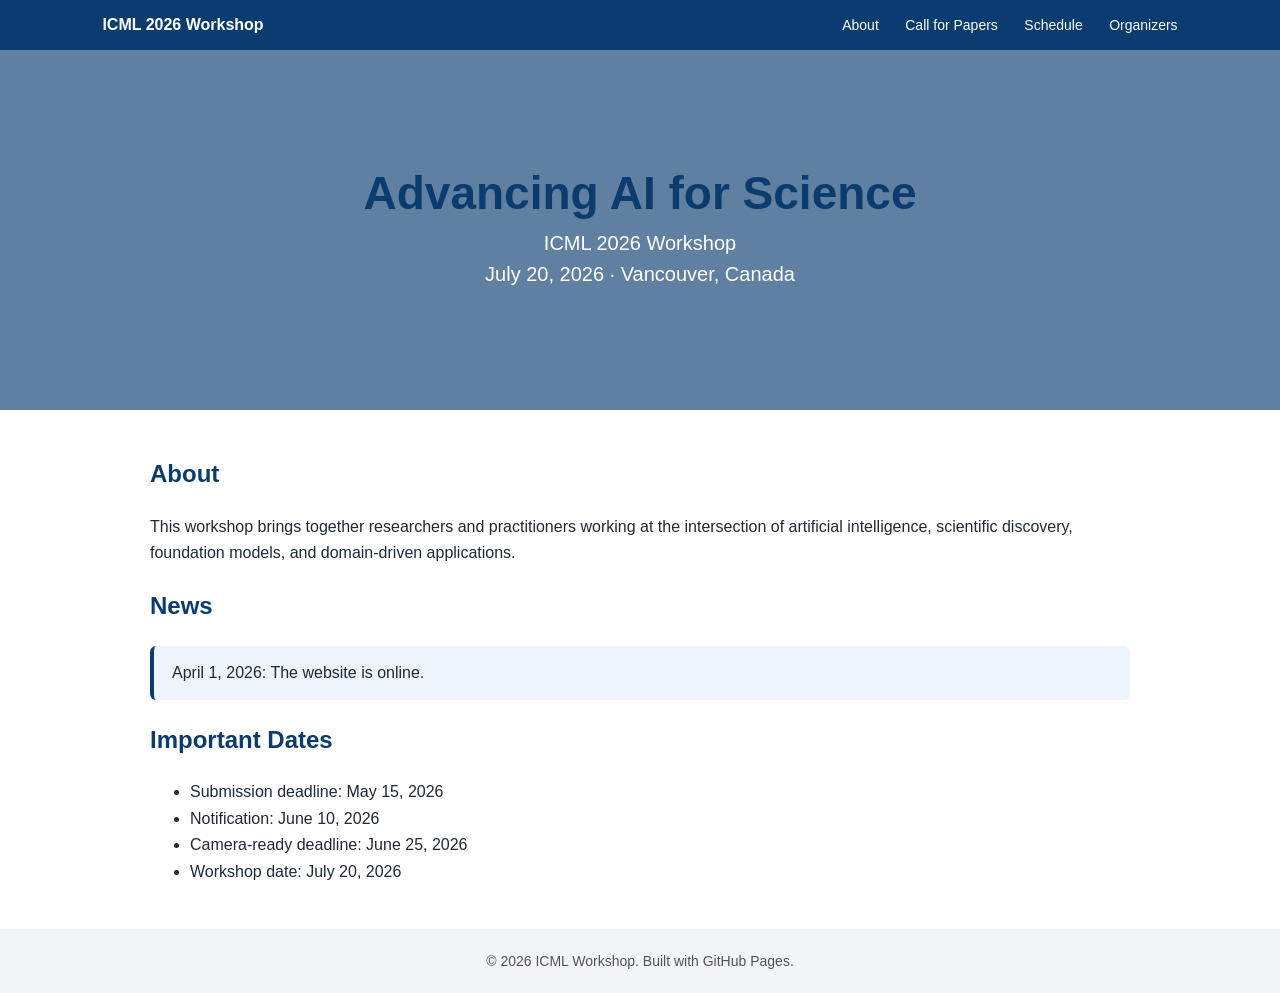
==== index.html @ d0ebb693 "update" ====
<!DOCTYPE html>
<html lang="en">
<head>
  <meta charset="UTF-8" />
  <meta name="viewport" content="width=device-width, initial-scale=1.0" />
  <title>ICML 2026 Workshop</title>
  <link rel="stylesheet" href="assets/css/style.css" />
</head>
<body>
  <nav class="navbar">
    <div class="nav-title">ICML 2026 Workshop</div>
    <div class="nav-links">
      <a href="index.html">About</a>
      <a href="call-for-papers.html">Call for Papers</a>
      <a href="schedule.html">Schedule</a>
      <a href="organizers.html">Organizers</a>
    </div>
  </nav>

  <header class="hero">
    <div class="hero-content">
      <h1>Advancing AI for Science</h1>
      <p>ICML 2026 Workshop</p>
      <p>July 20, 2026 · Vancouver, Canada</p>
    </div>
  </header>

  <main class="container">
    <section>
      <h2>About</h2>
      <p>
        This workshop brings together researchers and practitioners working at the intersection of artificial intelligence,
        scientific discovery, foundation models, and domain-driven applications.
      </p>
    </section>

    <section>
      <h2>News</h2>
      <div class="notice">April 1, 2026: The website is online.</div>
    </section>

    <section>
      <h2>Important Dates</h2>
      <ul>
        <li>Submission deadline: May 15, 2026</li>
        <li>Notification: June 10, 2026</li>
        <li>Camera-ready deadline: June 25, 2026</li>
        <li>Workshop date: July 20, 2026</li>
      </ul>
    </section>
  </main>

  <footer>© 2026 ICML Workshop. Built with GitHub Pages.</footer>
</body>
</html>
---- assets/css/style.css ----
:root {
  --blue: #0b3c6f;
  --light-blue: #edf5fb;
  --text: #1f2937;
}
* { box-sizing: border-box; }
body { margin: 0; font-family: Arial, Helvetica, sans-serif; color: var(--text); background: #fff; }
.navbar { display: flex; justify-content: space-between; align-items: center; padding: 16px 8%; background: var(--blue); color: white; }
.nav-title { font-weight: 700; }
.nav-links a { color: white; text-decoration: none; margin-left: 22px; font-size: 14px; }
.nav-links a:hover { text-decoration: underline; }
.hero { height: 360px; background: linear-gradient(rgba(11,60,111,.65), rgba(11,60,111,.65)), url('https://images.unsplash.com/photo-1500530855697-b586d89ba3ee?auto=format&fit=crop&w=1600&q=80'); background-size: cover; background-position: center; display: flex; align-items: center; justify-content: center; color: white; text-align: center; }
.hero h1 { font-size: 46px; margin: 0 0 12px; }
.hero p { font-size: 20px; margin: 8px 0; }
.container { width: min(980px, 88%); margin: 44px auto; line-height: 1.65; }
.page { min-height: 620px; }
h1, h2 { color: var(--blue); }
.notice { background: var(--light-blue); border-left: 4px solid var(--blue); padding: 14px 18px; border-radius: 6px; }
table { width: 100%; border-collapse: collapse; margin-top: 20px; }
th, td { border: 1px solid #d1d5db; padding: 12px; text-align: left; }
th { background: var(--light-blue); }
.cards { display: grid; grid-template-columns: repeat(auto-fit, minmax(220px, 1fr)); gap: 18px; }
.card { border: 1px solid #d1d5db; border-radius: 10px; padding: 18px; background: #fafafa; }
footer { text-align: center; padding: 24px; background: #f3f4f6; font-size: 14px; color: #4b5563; }
@media (max-width: 700px) { .navbar { flex-direction: column; gap: 12px; } .nav-links a { margin: 0 8px; } .hero h1 { font-size: 34px; } }
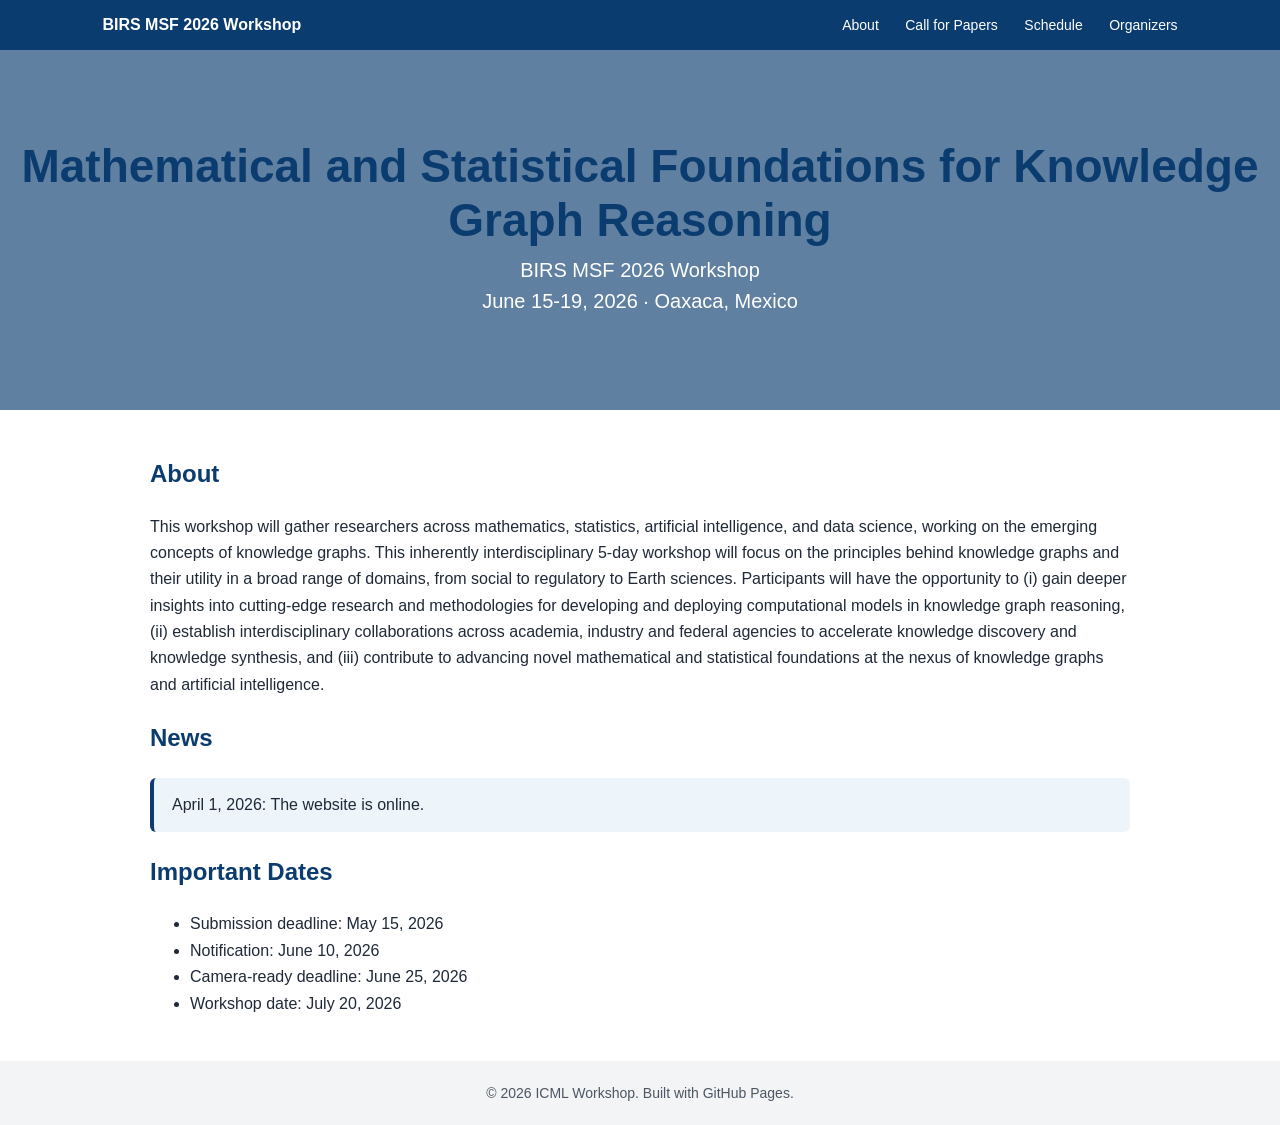
==== commit 30223ff4: "about change_1" ====
--- a/index.html
+++ b/index.html
@@ -3,12 +3,12 @@
 <head>
   <meta charset="UTF-8" />
   <meta name="viewport" content="width=device-width, initial-scale=1.0" />
-  <title>ICML 2026 Workshop</title>
+  <title>BIRS MSF 2026 Workshop</title>
   <link rel="stylesheet" href="assets/css/style.css" />
 </head>
 <body>
   <nav class="navbar">
-    <div class="nav-title">ICML 2026 Workshop</div>
+    <div class="nav-title">BIRS MSF 2026 Workshop</div>
     <div class="nav-links">
       <a href="index.html">About</a>
       <a href="call-for-papers.html">Call for Papers</a>
@@ -19,9 +19,9 @@
 
   <header class="hero">
     <div class="hero-content">
-      <h1>Advancing AI for Science</h1>
-      <p>ICML 2026 Workshop</p>
-      <p>July 20, 2026 · Vancouver, Canada</p>
+      <h1>Mathematical and Statistical Foundations for Knowledge Graph Reasoning</h1>
+      <p>BIRS MSF 2026 Workshop</p>
+      <p>June 15-19, 2026 · Oaxaca, Mexico</p>
     </div>
   </header>
 
@@ -29,8 +29,7 @@
     <section>
       <h2>About</h2>
       <p>
-        This workshop brings together researchers and practitioners working at the intersection of artificial intelligence,
-        scientific discovery, foundation models, and domain-driven applications.
+        This workshop will gather researchers across mathematics, statistics, artificial intelligence, and data science, working on the emerging concepts of knowledge graphs. This inherently interdisciplinary 5-day workshop will focus on the principles behind knowledge graphs and their utility in a broad range of domains, from social to regulatory to Earth sciences. Participants will have the opportunity to (i) gain deeper insights into cutting-edge research and methodologies for developing and deploying computational models in knowledge graph reasoning, (ii) establish interdisciplinary collaborations across academia, industry and federal agencies to accelerate knowledge discovery and knowledge synthesis, and (iii) contribute to advancing novel mathematical and statistical foundations at the nexus of knowledge graphs and artificial intelligence.
       </p>
     </section>
 
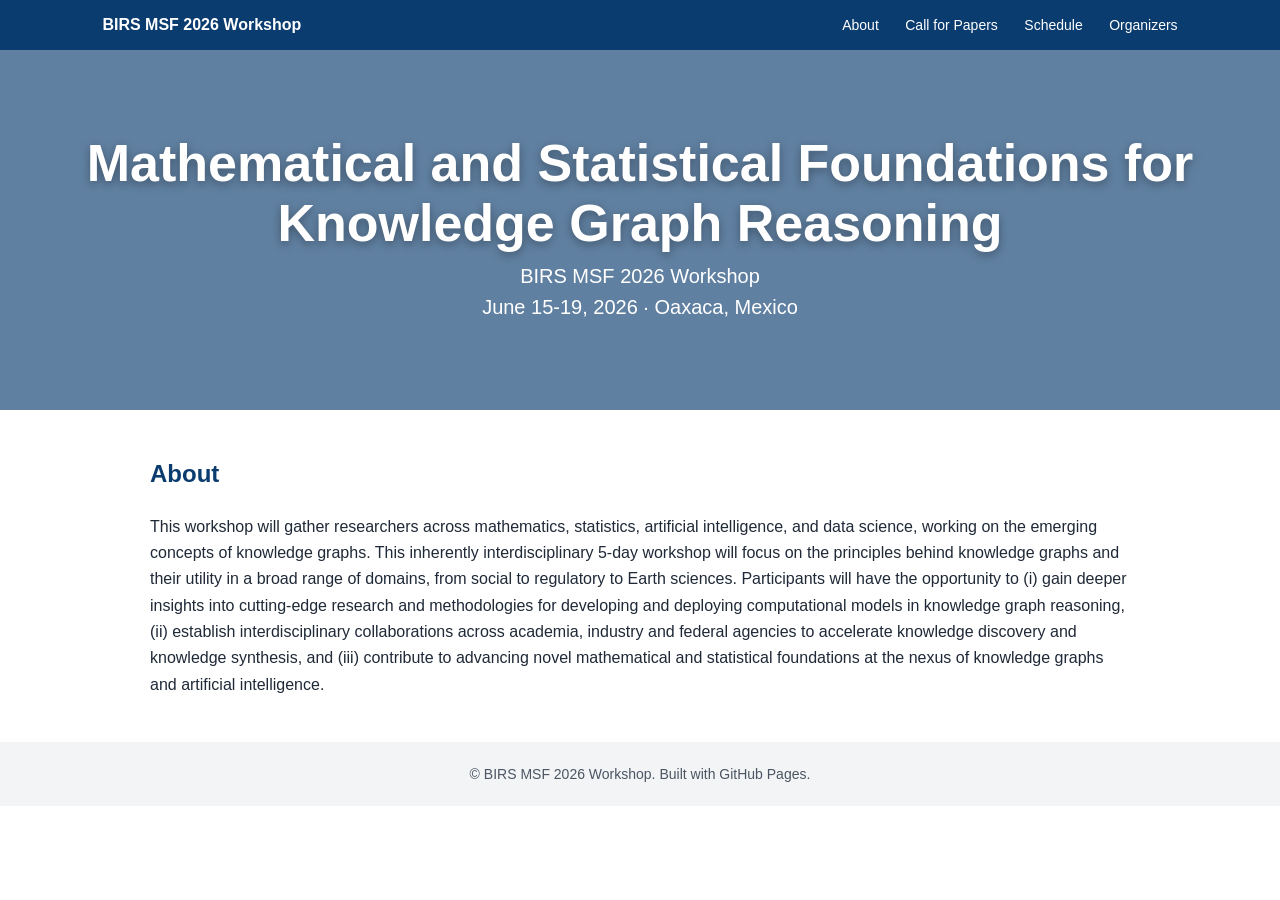
==== commit 40fe8fcf: "Update index.html" ====
--- a/index.html
+++ b/index.html
@@ -33,22 +33,8 @@
       </p>
     </section>
 
-    <section>
-      <h2>News</h2>
-      <div class="notice">April 1, 2026: The website is online.</div>
-    </section>
-
-    <section>
-      <h2>Important Dates</h2>
-      <ul>
-        <li>Submission deadline: May 15, 2026</li>
-        <li>Notification: June 10, 2026</li>
-        <li>Camera-ready deadline: June 25, 2026</li>
-        <li>Workshop date: July 20, 2026</li>
-      </ul>
-    </section>
   </main>
 
-  <footer>© 2026 ICML Workshop. Built with GitHub Pages.</footer>
+  <footer>© BIRS MSF 2026 Workshop. Built with GitHub Pages.</footer>
 </body>
 </html>
--- a/assets/css/style.css
+++ b/assets/css/style.css
@@ -10,7 +10,12 @@
 .nav-links a { color: white; text-decoration: none; margin-left: 22px; font-size: 14px; }
 .nav-links a:hover { text-decoration: underline; }
 .hero { height: 360px; background: linear-gradient(rgba(11,60,111,.65), rgba(11,60,111,.65)), url('https://images.unsplash.com/photo-1500530855697-b586d89ba3ee?auto=format&fit=crop&w=1600&q=80'); background-size: cover; background-position: center; display: flex; align-items: center; justify-content: center; color: white; text-align: center; }
-.hero h1 { font-size: 46px; margin: 0 0 12px; }
+.hero h1 {
+    font-size: 52px;
+    font-weight: 700;
+    margin: 0 0 12px;
+    color: #ffffff;
+    text-shadow: 0 3px 10px rgba(0,0,0,0.35);}
 .hero p { font-size: 20px; margin: 8px 0; }
 .container { width: min(980px, 88%); margin: 44px auto; line-height: 1.65; }
 .page { min-height: 620px; }
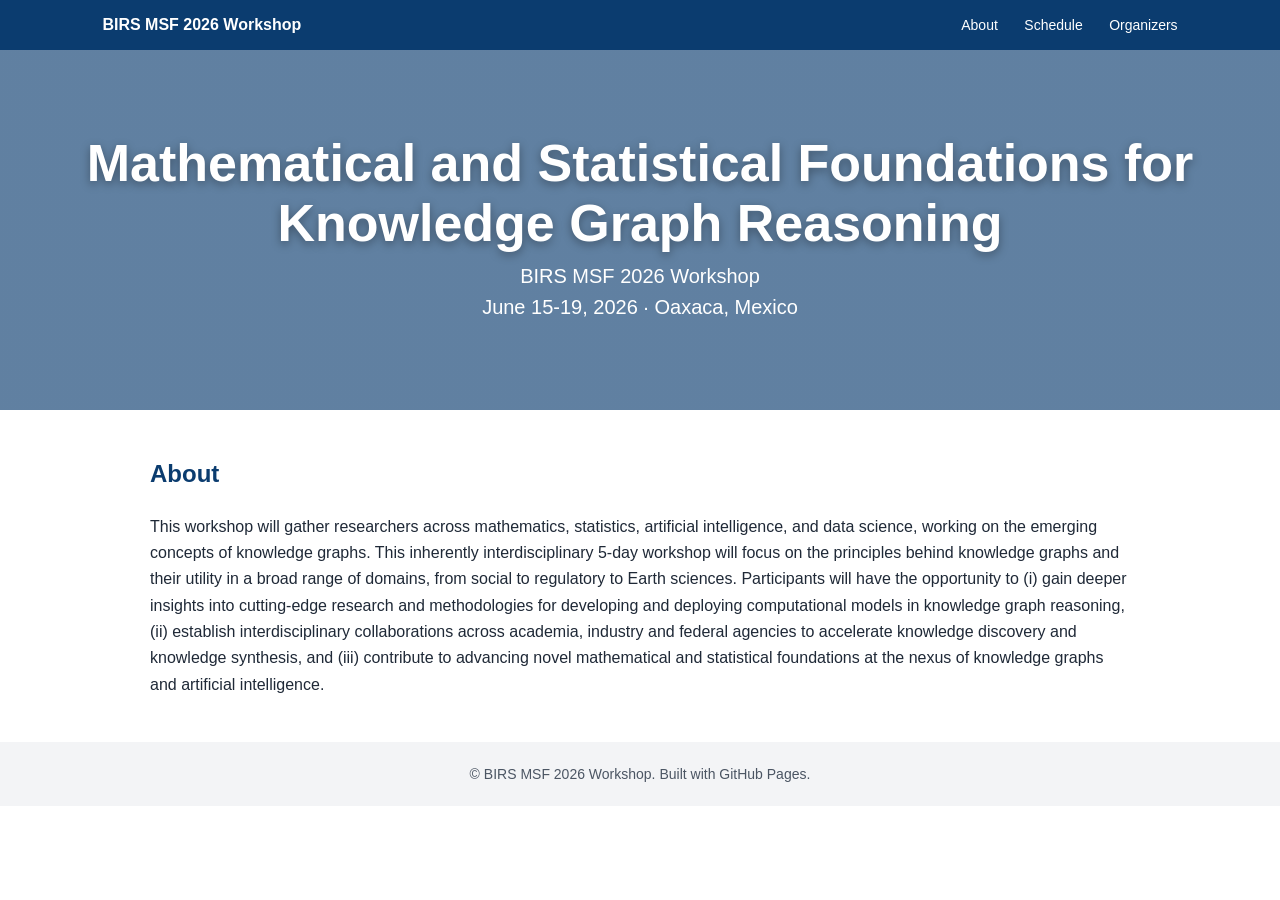
==== commit 8d4d47cd: "Update index.html" ====
--- a/index.html
+++ b/index.html
@@ -11,7 +11,6 @@
     <div class="nav-title">BIRS MSF 2026 Workshop</div>
     <div class="nav-links">
       <a href="index.html">About</a>
-      <a href="call-for-papers.html">Call for Papers</a>
       <a href="schedule.html">Schedule</a>
       <a href="organizers.html">Organizers</a>
     </div>
--- a/assets/css/style.css
+++ b/assets/css/style.css
@@ -14,7 +14,7 @@
     font-size: 52px;
     font-weight: 700;
     margin: 0 0 12px;
-    color: #ffffff;
+    color: white !important;
     text-shadow: 0 3px 10px rgba(0,0,0,0.35);}
 .hero p { font-size: 20px; margin: 8px 0; }
 .container { width: min(980px, 88%); margin: 44px auto; line-height: 1.65; }
@@ -27,4 +27,52 @@
 .cards { display: grid; grid-template-columns: repeat(auto-fit, minmax(220px, 1fr)); gap: 18px; }
 .card { border: 1px solid #d1d5db; border-radius: 10px; padding: 18px; background: #fafafa; }
 footer { text-align: center; padding: 24px; background: #f3f4f6; font-size: 14px; color: #4b5563; }
+.organizers-title {
+    color: #B22222;
+    font-size: 46px;
+    font-weight: 500;
+    margin-bottom: 30px;
+}
+
+.organizer-grid {
+    display: grid;
+    grid-template-columns: repeat(4, 1fr);
+    gap: 55px 45px;
+    text-align: center;
+    margin-top: 20px;
+}
+
+.organizer img {
+    width: 220px;
+    height: 220px;
+    object-fit: cover;
+    border-radius: 50%;
+    margin-bottom: 18px;
+}
+
+.organizer h3 {
+    color: #0067c5;
+    font-size: 24px;
+    font-weight: 500;
+    margin: 0;
+}
+
+.organizer p {
+    color: #B22222;
+    font-size: 22px;
+    line-height: 1.25;
+    margin: 6px 0 0;
+}
+
+@media (max-width: 900px) {
+    .organizer-grid {
+        grid-template-columns: repeat(2, 1fr);
+    }
+}
+
+@media (max-width: 560px) {
+    .organizer-grid {
+        grid-template-columns: 1fr;
+    }
+}
 @media (max-width: 700px) { .navbar { flex-direction: column; gap: 12px; } .nav-links a { margin: 0 8px; } .hero h1 { font-size: 34px; } }
